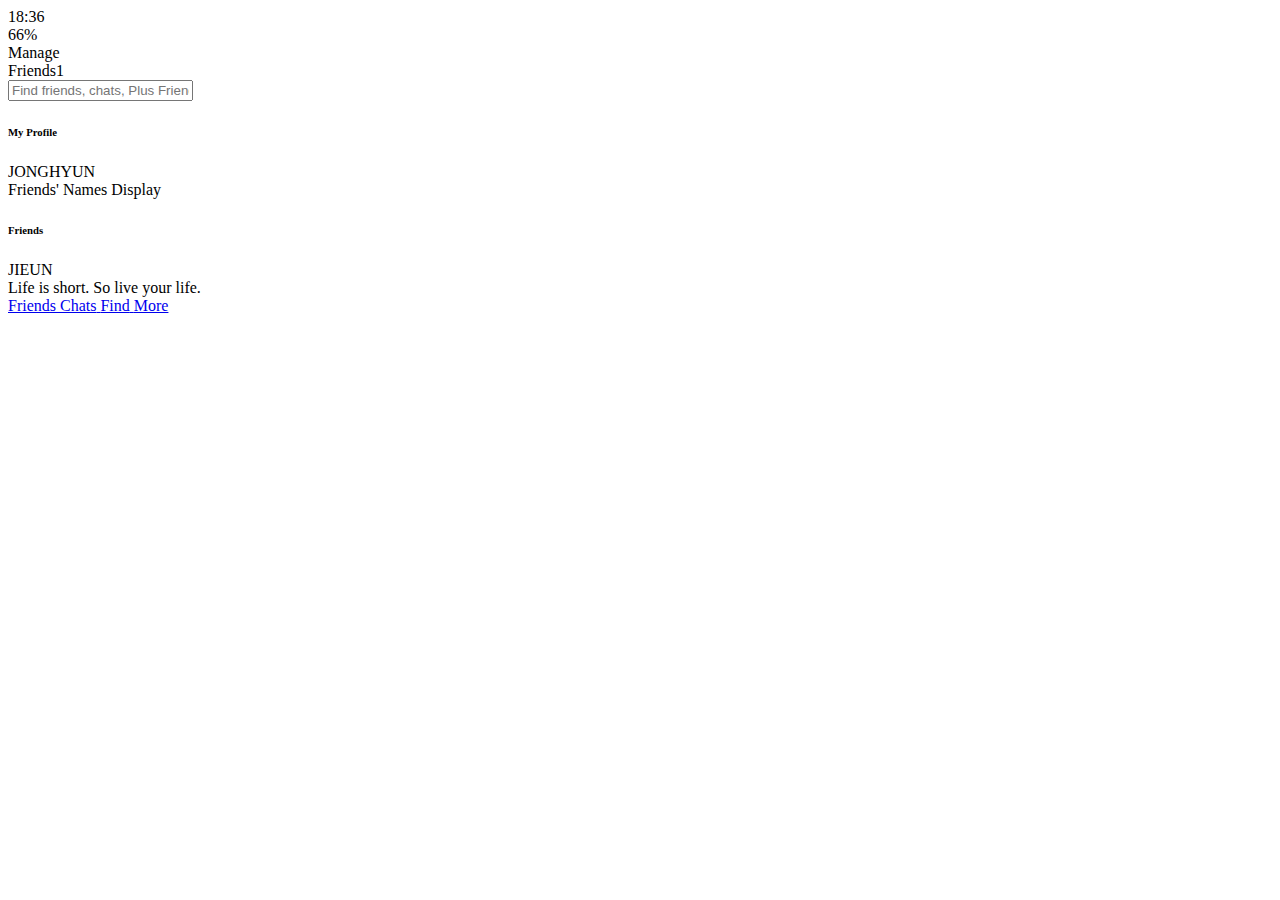
==== index.html @ b3791de8 "chats id done!" ====
<!DOCTYPE html>
<html lang="en">
<head>
  <meta charset="UTF-8">
  <meta name="viewport" content="width=device-width, initial-scale=1.0">
  <meta http-equiv="X-UA-Compatible" content="ie=edge">
  <link rel="stylesheet" href="https://use.fontawesome.com/releases/v5.0.10/css/all.css" integrity="sha384-+d0P83n9kaQMCwj8F4RJB66tzIwOKmrdb46+porD/OvrJ+37WqIM7UoBtwHO6Nlg" crossorigin="anonymous">
  <title>Friends</title>
</head>
<body>
  <header>
    <div class="header__top">
      <div class="header__column">
        <i class="fas fa-plane"></i>
        <i class="fas fa-wifi"></i>
      </div>
      <div class="header__column">
        <span class="header__time">18:36</span>
      </div>
      <div class="header__column">
        <i class="far fa-moon"></i>
        <i class="fab fa-bluetooth-b"></i>
        <span class="header__battery">66%</span><i class="fas fa-battery-full"></i>
      </div>
    </div>
    <div class="header__bottom">
      <div class="header__cloumn">
        <span class="header__text">Manage</span>
      </div>
      <div class="header__cloumn">
        <span class="header__text">Friends<span class="header__number">1</span></span>
      </div>
      <div class="header__cloumn">
        <i class="fas fa-cog"></i>
      </div>
    </div>
  </header>
  <main class="friends">
    <div class="search-bar">
      <i class="fa fa-searh"></i>
      <input type="text" placeholder="Find friends, chats, Plus Friends">
    </div>
    <section class="friends__section">
      <header class="friends__section-header">
        <h6 class="friends__section-title">My Profile</h6>
      </header>
      <div class="friends__section-rows">
        <div class="friends__section-row">
          <img src="" alt=""><span class="friends__section-name">JONGHYUN</span>
        </div>
        <div class="friends__section-row">
          <img src="" alt=""><span class="friends__section-name">Friends' Names Display</span>
        </div>
      </div>
    </section>
    <section class="friends__section">
      <header class="friends__section-header">
        <h6 class="friends__section-title">Friends</h6>
      </header>
      <div class="friends__section-rows">
        <div class="friends__section-row">
          <div class="friends_section-column">
            <img src="" alt=""><span class="friends__section-name">JIEUN</span>
          </div>
          <span class="friends__section-tagline">
            Life is short. So live your life.
          </span>
        </div>
      </div>
    </section>
  </main>
  <nav class="tab-bar">
    <a href="index.html" class="tab-bar__tab tab-bar__tab--selected">
      <i class="fa fa-user"></i>
      <span class="tab-bar__title">Friends</span>
    </a>
    <a href="chats.html" class="tab-bar__tab">
      <i class="fa fa-comment"></i>
      <span class="tab-bar__title">Chats</span>
    </a>
    <a href="find.html" class="tab-bar__tab">
      <i class="fa fa-search"></i>
      <span class="tab-bar__title">Find</span>
    </a>
    <a href="more.html" class="tab-bar__tab">
      <i class="fa fa-ellipsis-h"></i>
      <span class="tab-bar__title">More</span>
    </a>
  </nav>
</body>
</html>
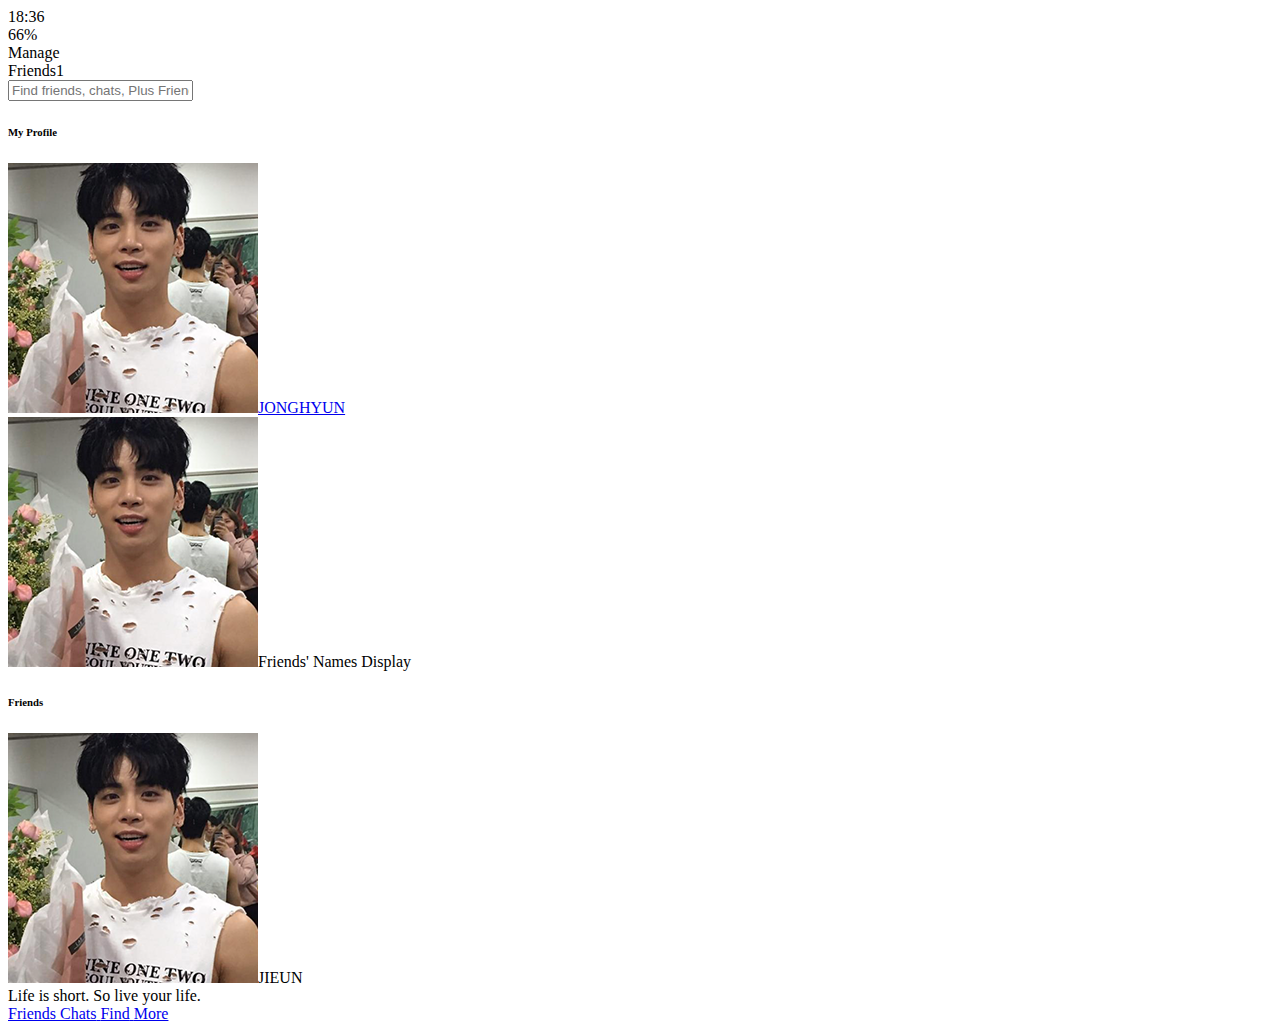
==== commit 822fcfb1: "Chat + Back to page links." ====
--- a/index.html
+++ b/index.html
@@ -46,10 +46,12 @@
       </header>
       <div class="friends__section-rows">
         <div class="friends__section-row">
-          <img src="" alt=""><span class="friends__section-name">JONGHYUN</span>
+          <a href="profile.html">
+            <img src="images/profile_jjong.png" alt=""><span class="friends__section-name">JONGHYUN</span>
+          </a>
         </div>
         <div class="friends__section-row">
-          <img src="" alt=""><span class="friends__section-name">Friends' Names Display</span>
+          <img src="images/profile_jjong.png" alt=""><span class="friends__section-name">Friends' Names Display</span>
         </div>
       </div>
     </section>
@@ -60,7 +62,7 @@
       <div class="friends__section-rows">
         <div class="friends__section-row">
           <div class="friends_section-column">
-            <img src="" alt=""><span class="friends__section-name">JIEUN</span>
+            <img src="images/profile_jjong.png" alt=""><span class="friends__section-name">JIEUN</span>
           </div>
           <span class="friends__section-tagline">
             Life is short. So live your life.
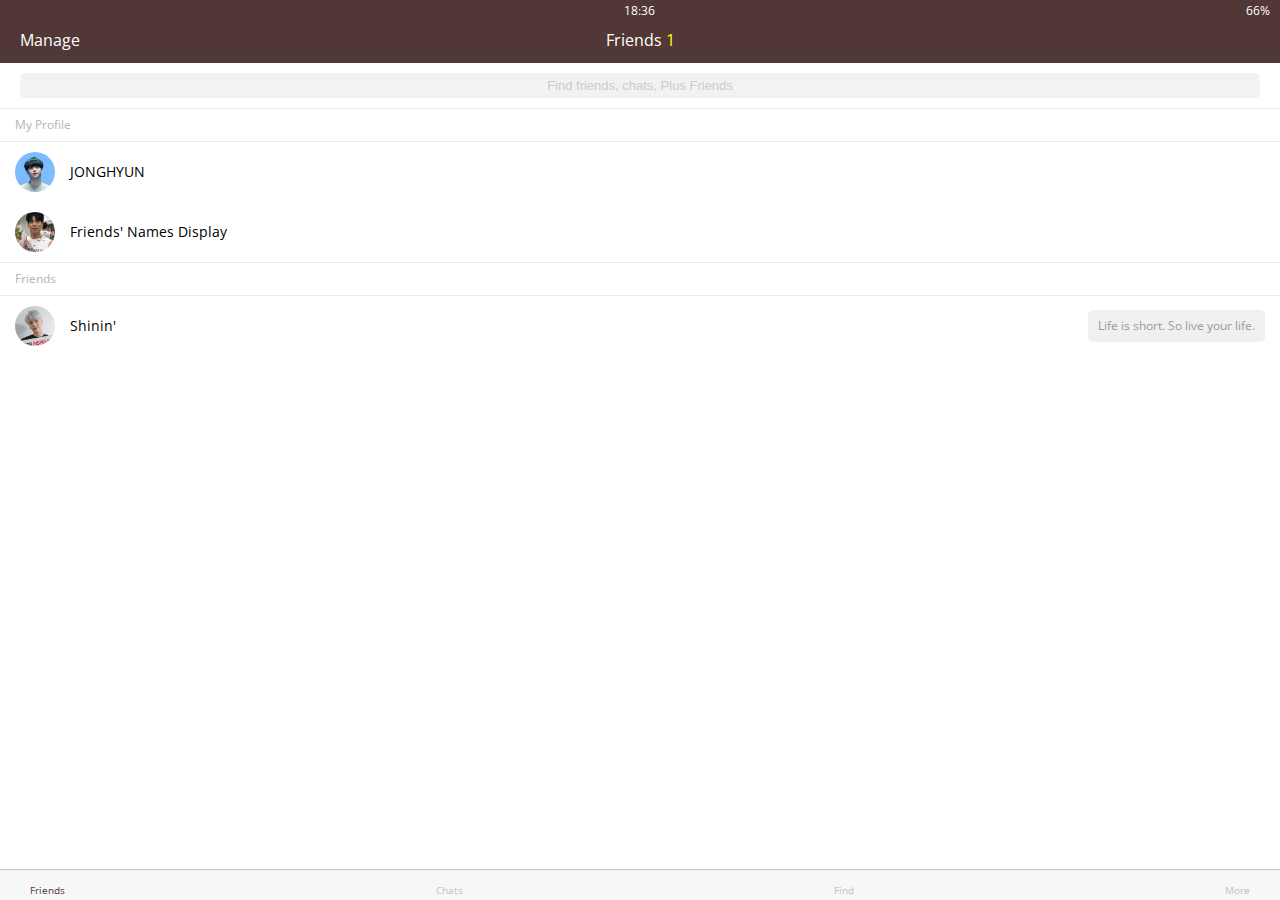
==== commit ef1f291d: "Friends CSS is done!" ====
--- a/index.html
+++ b/index.html
@@ -6,9 +6,10 @@
   <meta http-equiv="X-UA-Compatible" content="ie=edge">
   <link rel="stylesheet" href="https://use.fontawesome.com/releases/v5.0.10/css/all.css" integrity="sha384-+d0P83n9kaQMCwj8F4RJB66tzIwOKmrdb46+porD/OvrJ+37WqIM7UoBtwHO6Nlg" crossorigin="anonymous">
   <title>Friends</title>
+  <link rel="stylesheet" href="css/style.css">
 </head>
 <body>
-  <header>
+  <header class="top-header">
     <div class="header__top">
       <div class="header__column">
         <i class="fas fa-plane"></i>
@@ -20,24 +21,25 @@
       <div class="header__column">
         <i class="far fa-moon"></i>
         <i class="fab fa-bluetooth-b"></i>
-        <span class="header__battery">66%</span><i class="fas fa-battery-full"></i>
+        <span class="header__battery">66%</span>
+        <i class="fas fa-battery-full"></i>
       </div>
     </div>
     <div class="header__bottom">
-      <div class="header__cloumn">
+      <div class="header__column">
         <span class="header__text">Manage</span>
       </div>
-      <div class="header__cloumn">
-        <span class="header__text">Friends<span class="header__number">1</span></span>
+      <div class="header__column">
+        <span class="header__text">Friends <span class="header__number">1</span></span>
       </div>
-      <div class="header__cloumn">
-        <i class="fas fa-cog"></i>
+      <div class="header__column">
+        <i class="fas fa-cog fa"></i>
       </div>
     </div>
   </header>
   <main class="friends">
     <div class="search-bar">
-      <i class="fa fa-searh"></i>
+      <i class="fa fa-search"></i>
       <input type="text" placeholder="Find friends, chats, Plus Friends">
     </div>
     <section class="friends__section">
@@ -46,12 +48,12 @@
       </header>
       <div class="friends__section-rows">
         <div class="friends__section-row">
-          <a href="profile.html">
-            <img src="images/profile_jjong.png" alt=""><span class="friends__section-name">JONGHYUN</span>
-          </a>
+            <img src="images/img_2.jpg">
+            <a href="profile.html" class="friends__section-name">JONGHYUN</a>
         </div>
         <div class="friends__section-row">
-          <img src="images/profile_jjong.png" alt=""><span class="friends__section-name">Friends' Names Display</span>
+          <img src="images/profile_jjong.png">
+          <span class="friends__section-name">Friends' Names Display</span>
         </div>
       </div>
     </section>
@@ -60,9 +62,9 @@
         <h6 class="friends__section-title">Friends</h6>
       </header>
       <div class="friends__section-rows">
-        <div class="friends__section-row">
+        <div class="friends__section-row with-tagline">
           <div class="friends_section-column">
-            <img src="images/profile_jjong.png" alt=""><span class="friends__section-name">JIEUN</span>
+            <img src="images/img_1.jpg" alt=""><span class="friends__section-name">Shinin'</span>
           </div>
           <span class="friends__section-tagline">
             Life is short. So live your life.
--- a/css/style.css
+++ b/css/style.css
@@ -0,0 +1,7 @@
+@import url("https://fonts.googleapis.com/css?family=Open+Sans:400,600");
+@import "reset.css";
+@import "globals.css";
+@import "header.css";
+@import "navigation.css";
+@import "search-bar.css";
+@import "friends.css";
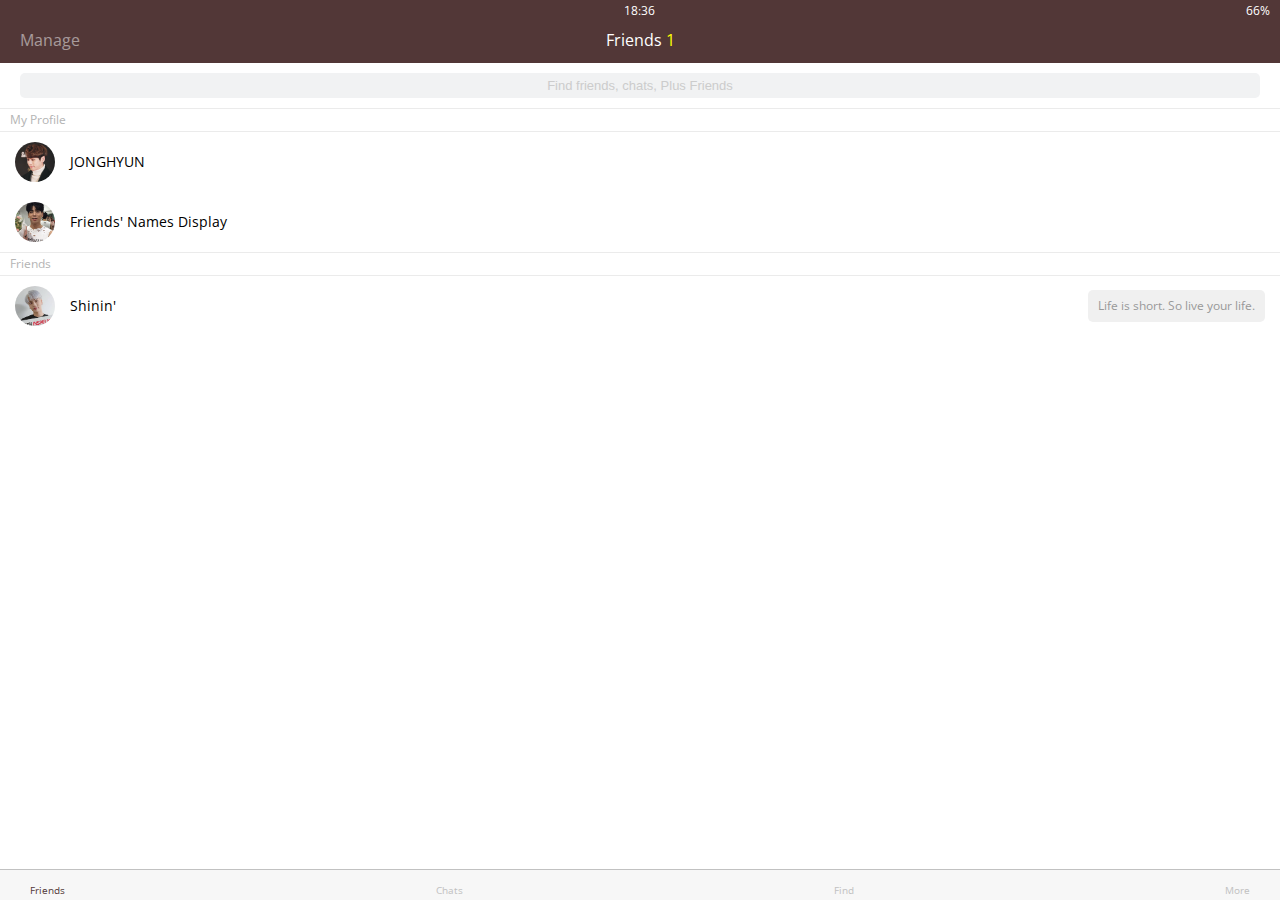
==== commit beb53941: "Chat is done!" ====
--- a/index.html
+++ b/index.html
@@ -33,7 +33,7 @@
         <span class="header__text">Friends <span class="header__number">1</span></span>
       </div>
       <div class="header__column">
-        <i class="fas fa-cog fa"></i>
+        <i class="fas fa-cog"></i>
       </div>
     </div>
   </header>
@@ -48,7 +48,7 @@
       </header>
       <div class="friends__section-rows">
         <div class="friends__section-row">
-            <img src="images/img_2.jpg">
+            <img src="images/img_8.jpg">
             <a href="profile.html" class="friends__section-name">JONGHYUN</a>
         </div>
         <div class="friends__section-row">
--- a/css/style.css
+++ b/css/style.css
@@ -1,7 +1,12 @@
-@import url("https://fonts.googleapis.com/css?family=Open+Sans:400,600");
+@import url("https://fonts.googleapis.com/css?family=Open+Sans:300,400,600");
 @import "reset.css";
 @import "globals.css";
 @import "header.css";
 @import "navigation.css";
 @import "search-bar.css";
 @import "friends.css";
+@import "chats.css";
+@import "find.css";
+@import "more.css";
+@import "profile.css";
+@import "chat.css";
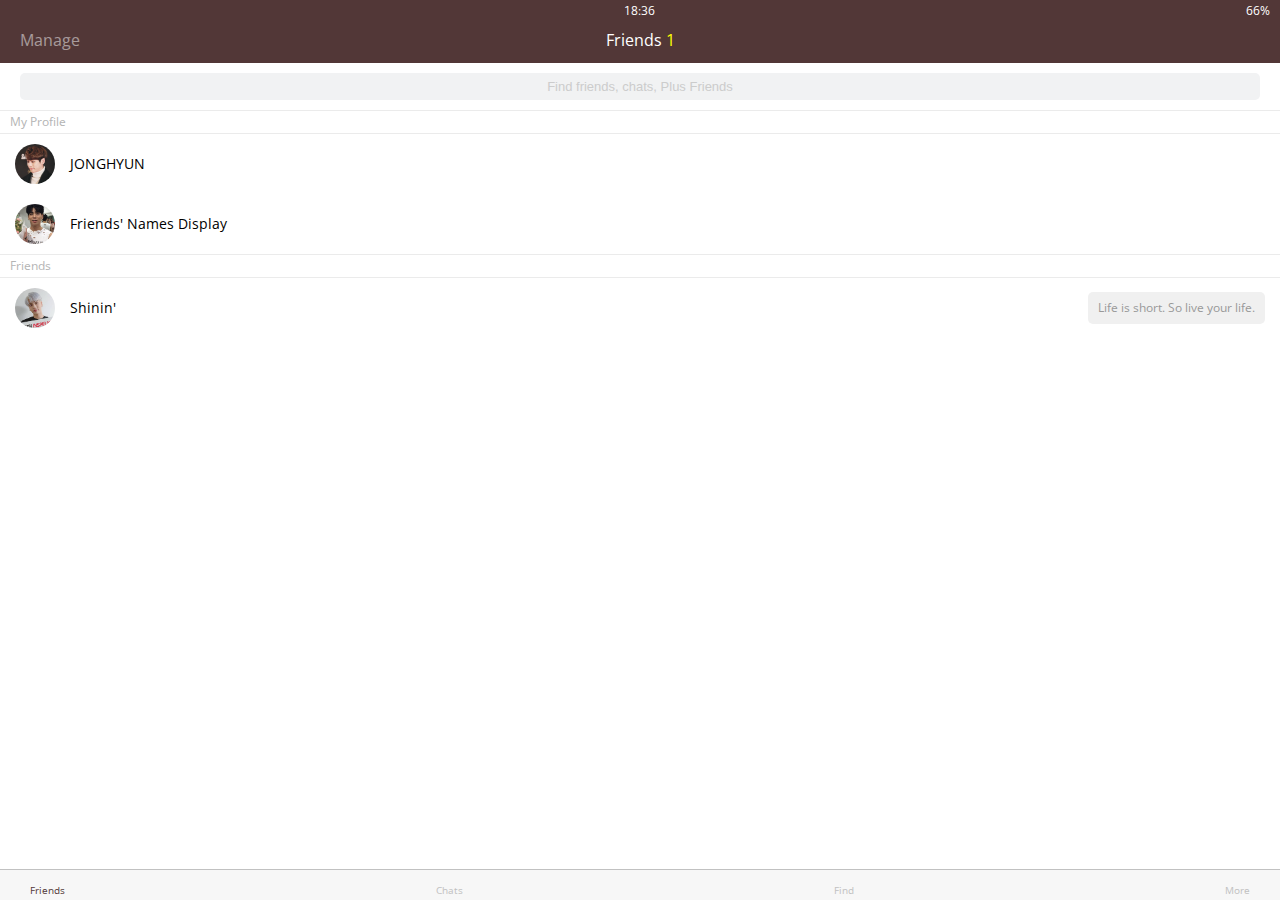
==== commit 02754f6f: "Midea query is done!" ====
--- a/index.html
+++ b/index.html
@@ -91,5 +91,8 @@
       <span class="tab-bar__title">More</span>
     </a>
   </nav>
+  <div class="bigScreenText">
+    <span>Please make your screen smaller</span>
+  </div>
 </body>
 </html>
--- a/css/style.css
+++ b/css/style.css
@@ -10,3 +10,5 @@
 @import "more.css";
 @import "profile.css";
 @import "chat.css";
+@import "bigScreen.css";
+@import "mobile.css";
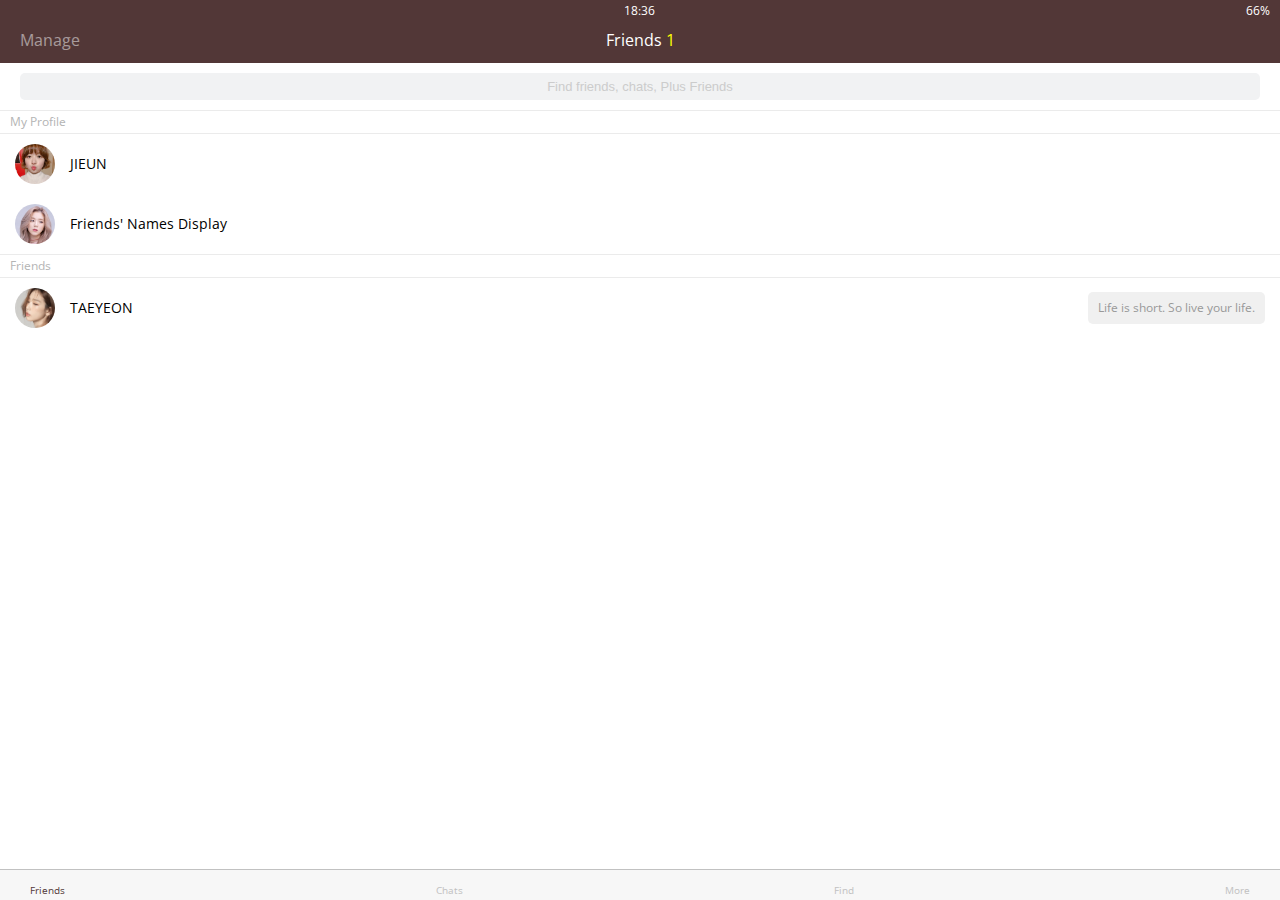
==== commit 78ce7e98: "Data Update!" ====
--- a/index.html
+++ b/index.html
@@ -49,7 +49,7 @@
       <div class="friends__section-rows">
         <div class="friends__section-row">
             <img src="images/img_8.jpg">
-            <a href="profile.html" class="friends__section-name">JONGHYUN</a>
+            <a href="profile.html" class="friends__section-name">JIEUN</a>
         </div>
         <div class="friends__section-row">
           <img src="images/profile_jjong.png">
@@ -64,7 +64,7 @@
       <div class="friends__section-rows">
         <div class="friends__section-row with-tagline">
           <div class="friends_section-column">
-            <img src="images/img_1.jpg" alt=""><span class="friends__section-name">Shinin'</span>
+            <img src="images/img_1.jpg" alt=""><span class="friends__section-name">TAEYEON</span>
           </div>
           <span class="friends__section-tagline">
             Life is short. So live your life.
